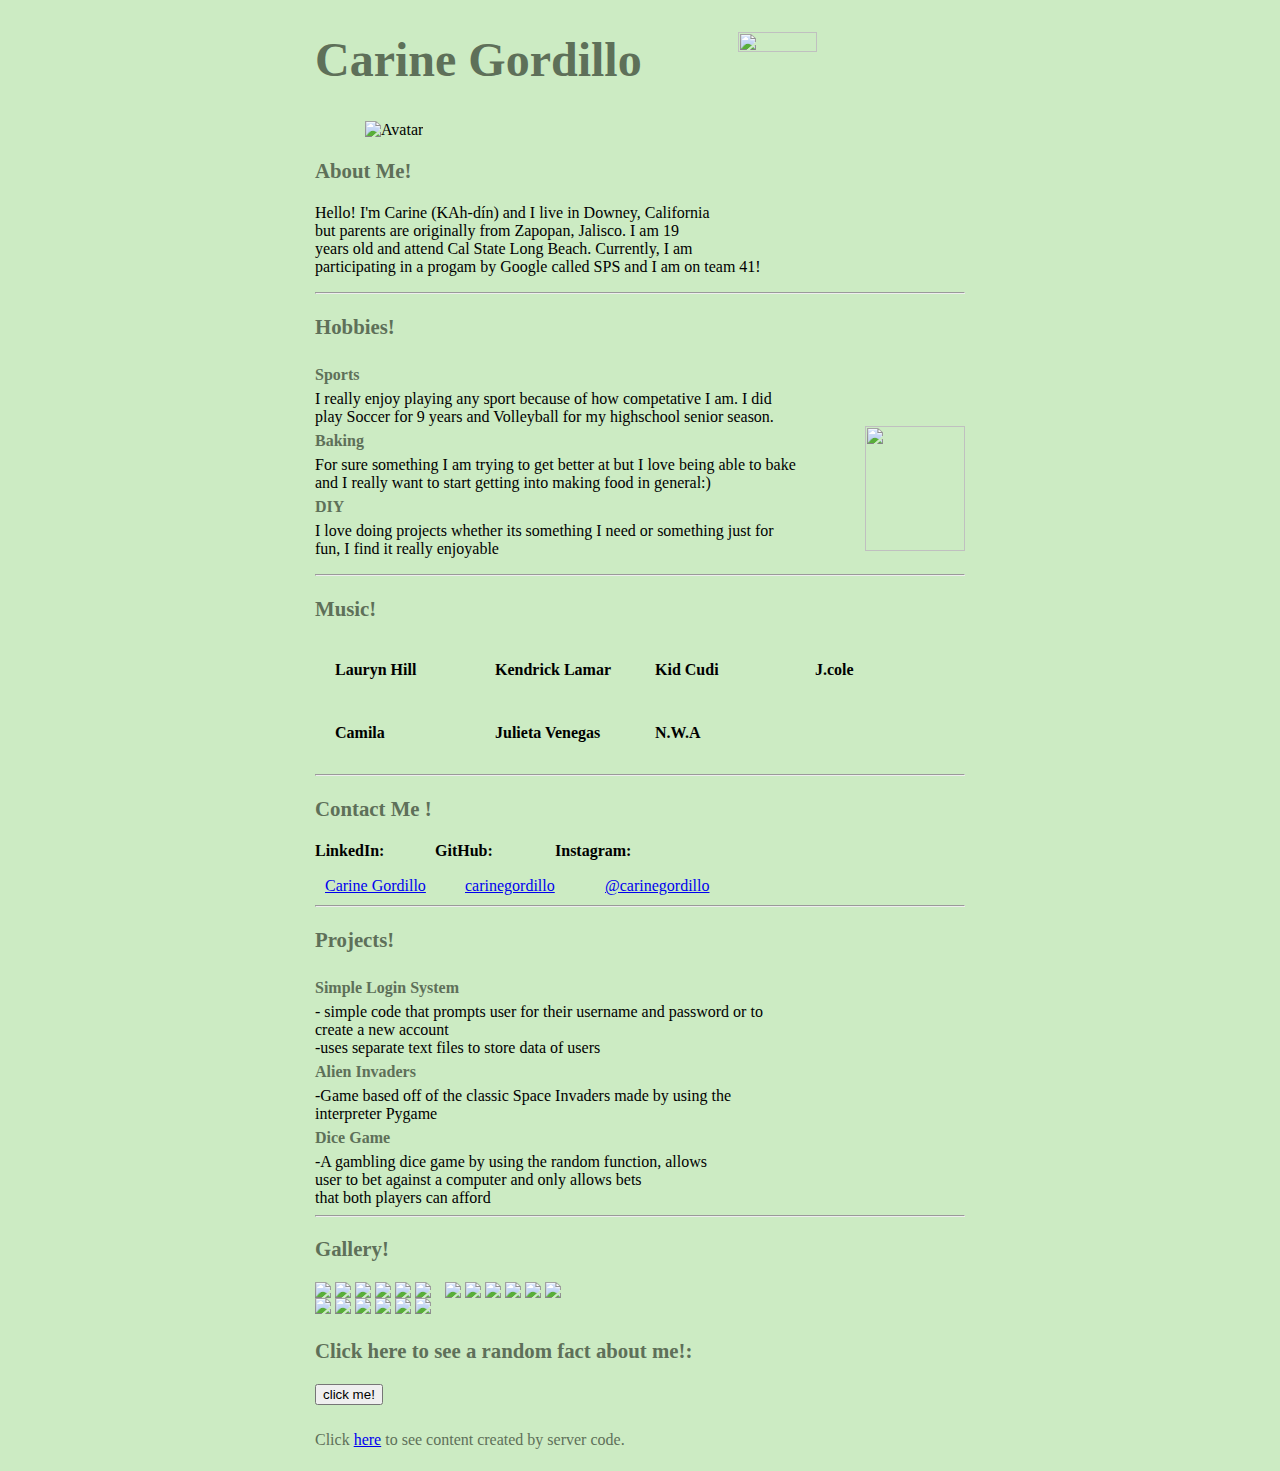
==== portfolio/src/main/webapp/index.html @ 70a0554c "made formatting chnages as well as fixed my gallery so all of the photos fit together" ====
<!DOCTYPE html>
<html>
  <body >
  </body>
  <head>
    <meta charset="UTF-8" content="width=device-width, initial-scale=1">
    <title>My Portfolio</title>
    <link rel="stylesheet" href="style.css">
    <script src="script.js"></script>
  </head>

  <body>
    
    <div id="content">
         <div class="plant">
             <img src="/images/plant.png" > 
         </div>
         <h1 class="name">Carine Gordillo</h1> 
         <div class="me">
             <img src="/images/Mainme.jpg" alt="Avatar" >
         </div>
         <h3 class="titles">About Me!</h3>
         <p>Hello! I'm Carine (KAh-dín)  and I live in Downey, California <br>but parents are originally from Zapopan, Jalisco. I am 19 <br>years old and attend 
            Cal State Long Beach. Currently, I am <br> participating in a progam by Google called SPS and I am on team 41! </p>
      <hr>
      <h3 class="titles">Hobbies!</h3>
      <p class="hobbies">
          <b class="subtitles">Sports</b>
          <br > I really enjoy playing any sport because of how competative I am. I did <br> play Soccer for 9 
          years and Volleyball for my highschool senior season.</br>
         <b class="subtitles">Baking<img src="/decor/bluebutterflies.png" width="100" height="125" style="float:right"></b>
         <br>For sure something I am trying to get better at but I love being able to bake <br>and I really want to start getting into making food in general:)</br>
         <b class="subtitles">DIY</b>
         <br>I love doing projects whether its something I need or something just for<br> fun, I find it really enjoyable</br></p>
      <hr>
      <h3 class="titles">Music!</h3>    
        <div class="container">
            <div class="artist">Lauryn Hill</div>
            <div class="artist">Kendrick Lamar</div>
            <div class="artist">Kid Cudi</div>
            <div class="artist">J.cole</div>
            <div class="artist">Camila</div>
            <div class="artist">Julieta Venegas</div>
            <div class="artist">N.W.A</div>
        </div>    
      <hr>
      <h3 class="titles">Contact Me !</h3>
        <div class="contactname">
          <div class="social"> LinkedIn:</div>
          <div class="social"> GitHub:</div>
          <div class="social"> Instagram:</div>
         </div>
         <div class="links">
          <div class="link"><a href="https://www.linkedin.com/in/carine-gordillo-b465361b8/"> Carine Gordillo</a></div>
          <div class="link"><a href="https://github.com/carinegordillo"> carinegordillo</a></div>
          <div class="link"><a href="https://www.instagram.com/carinegordillo"/> @carinegordillo</a></div>
        </div>         
      <hr>
      <h3 class="titles">Projects!</h3>
      <b class="subtitles">Simple Login System</b>
      <br>- simple code that prompts user for their username and password or to <br>create a new account<br>
      -uses separate text files to store data of users</br>
      <b class="subtitles">Alien Invaders</b>
      <br>-Game based off of the classic Space Invaders made by using the <br>interpreter Pygame</br>
      <b class="subtitles">Dice Game</b>
      <br>-A gambling dice game by using the random function, allows<br> user to bet against a computer and only allows bets<br>that both players can afford</br>
      <hr>
      <h3 class="titles">Gallery!</h3>

    <div id="images-wrapper"> 
 
             <img src="/images/cat.jpg" >
             <img src="/images/Mamba.JPG" >
             <img src="/images/Virgencita2.png" >
             <img src="/images/one.JPG" >
             <img src="/images/kitten.png" >
             <img src="/images/ss2.png" >
             <img src="/images2/c.JPG" >
             <img src="/images2/f.JPG" >
              <img src="/images2/g.JPG" >
              <img src="/images2/hike.png" >
              <img src="/images/ss1.png" >
              <img src="/images/two.JPG" >
              <img src="/images/three.JPG" >
              <img src="/images/four.JPG" >
              <img src="/images/fam.JPG" >
              <img src="/images/emilia.JPG" >
              <img src="/images/ninfaball.png" >
              <img src="/images2/e.JPG" >
     </div>
      <h3 class="titles">Click here to see a random fact about me!:</h3>
      <button onclick="addRandomFact()">click me!</button>
      <div id="fact-container"></div>
      <p class="subtitles">Click <a href="/hello">here</a> to see content created by server code.</p>
    </div>
  </body>
</html>
---- portfolio/src/main/webapp/style.css ----
#content {
  margin-left: auto;
  margin-right: auto;
  width: 650px;
}
#fact-container {
  margin-top: 20px;
}
body {
  background-color:#ccebc3;
}
p.artist{
    color:#5e7059;
    line-height:30px;
}

.container{
    display:flex;
    flex-wrap:wrap;
    height:125px;
    width:300;   
}

.artist{
    color:#000000;
    font-weight:bold;
    height:20px;
    margin:20px;
    width: 120px;
}

.titles{
    color:#5e7059;
    font-size:130%;
}

#images-wrapper {    
   line-height: 0;       
    -webkit-column-count: 5;    
    -webkit-column-gap: 0px;    
    -moz-column-count: 5;
    -moz-column-gap: 0px;
     column-count: 5;    
     column-gap: 0px;    
}  
#images-wrapper img {    
   width: 100% !important;    
   height: auto !important;  
}  
#images-wrapper{    
   display:inline-block;    
   margin-right: auto;    
   margin-left: auto;  
}

.plant img{
    float:right;
    height:50%;
    left:50px;
    top:-20px;
    width:35%;
}

.subtitles{
    color:#5e7059;
    line-height:30px;
}

.name{
    color:#5e7059;
    font-family:optima;
    font-size:300%;
}

.me img{
    margin:0px 50px;
    vertical-align:middle;
    width:200px;    
}

.contactname{
    display:flex;
    height:25px;
    flex-wrap:wrap;
    width:120;
}

.social{
    color:#000000;
    font-weight:bold;
    height:25px;
    left:-5px;
    width: 120px;
}

.link{
    height:0px;
    margin:10px;
    width: 120px;
}

.links{
    display:flex;
    flex-wrap:wrap;
    height:30px;
    width:120;
}
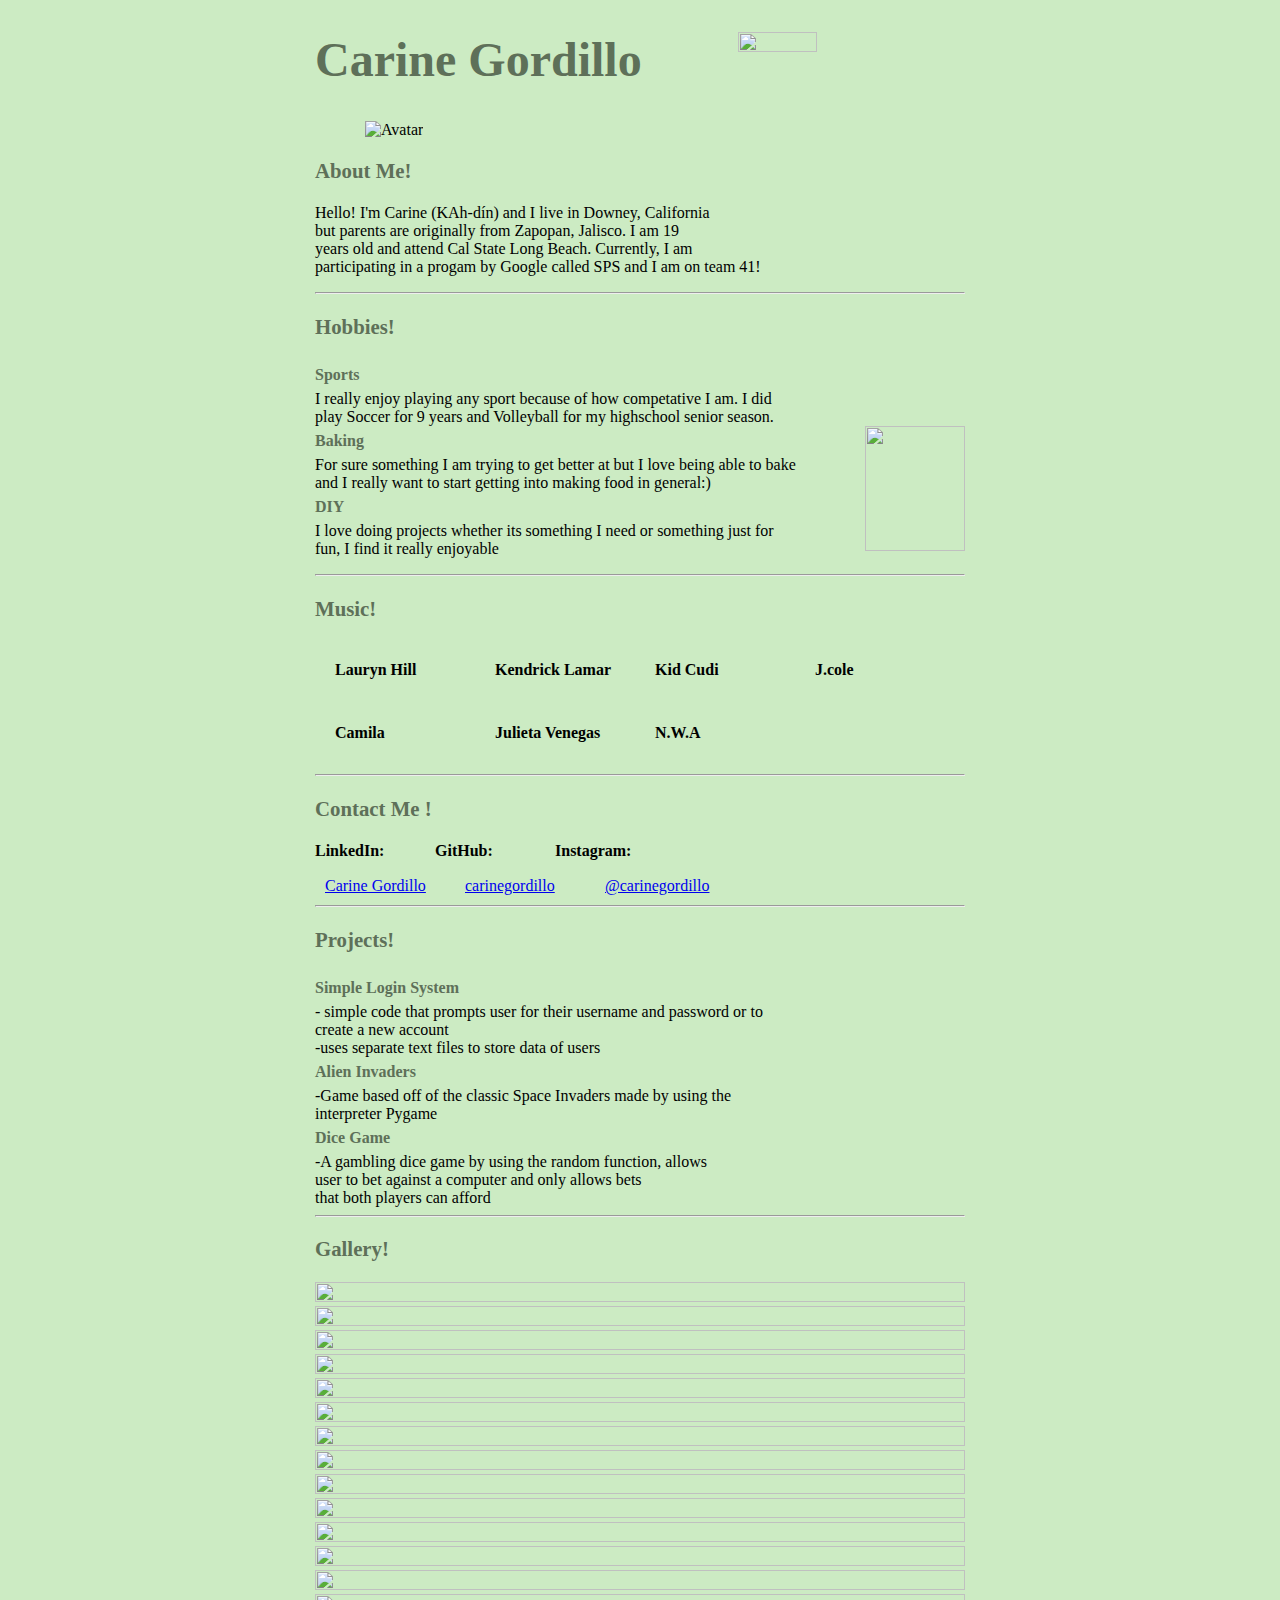
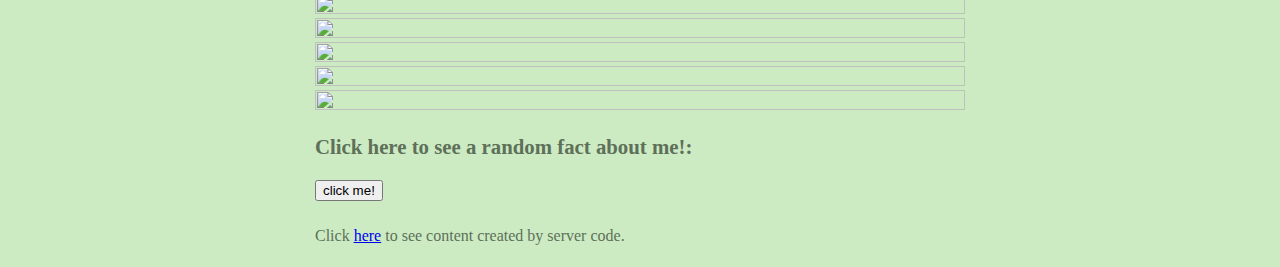
==== commit 64c2657e: "Created my first sirvelet called MyFirstServlet under my portfolio's Java file" ====
--- a/portfolio/src/main/webapp/index.html
+++ b/portfolio/src/main/webapp/index.html
@@ -91,7 +91,7 @@
       <h3 class="titles">Click here to see a random fact about me!:</h3>
       <button onclick="addRandomFact()">click me!</button>
       <div id="fact-container"></div>
-      <p class="subtitles">Click <a href="/hello">here</a> to see content created by server code.</p>
+      <p class="subtitles">Click <a href="/Hello World">here</a> to see content created by server code.</p>
     </div>
   </body>
 </html>
--- a/portfolio/src/main/webapp/style.css
+++ b/portfolio/src/main/webapp/style.css
@@ -7,10 +7,10 @@
   margin-top: 20px;
 }
 body {
-  background-color:#ccebc3;
+  background-color: #ccebc3;
 }
 p.artist{
-    color:#5e7059;
+    color: #5e7059;
     line-height:30px;
 }
 
@@ -22,7 +22,7 @@
 }
 
 .artist{
-    color:#000000;
+    color: #000000;
     font-weight:bold;
     height:20px;
     margin:20px;
@@ -30,25 +30,26 @@
 }
 
 .titles{
-    color:#5e7059;
+    color: #5e7059;
     font-size:130%;
 }
 
 #images-wrapper {    
-   line-height: 0;       
-    -webkit-column-count: 5;    
-    -webkit-column-gap: 0px;    
-    -moz-column-count: 5;
+   line-height: 0;      
+   -moz-column-count: 4; 
     -moz-column-gap: 0px;
      column-count: 5;    
-     column-gap: 0px;    
+     column-gap: 5px;  
+    -webkit-column-count: 5;    
+    -webkit-column-gap: 0px;      
 }  
 #images-wrapper img {    
+   height: 50% !important; 
    width: 100% !important;    
-   height: auto !important;  
+ 
 }  
-#images-wrapper{    
-   display:inline-block;    
+#images-wrapper{ 
+    display:inline;   
    margin-right: auto;    
    margin-left: auto;  
 }
@@ -62,12 +63,12 @@
 }
 
 .subtitles{
-    color:#5e7059;
+    color: #5e7059;
     line-height:30px;
 }
 
 .name{
-    color:#5e7059;
+    color: #5e7059;
     font-family:optima;
     font-size:300%;
 }
@@ -86,7 +87,7 @@
 }
 
 .social{
-    color:#000000;
+    color: #000000;
     font-weight:bold;
     height:25px;
     left:-5px;
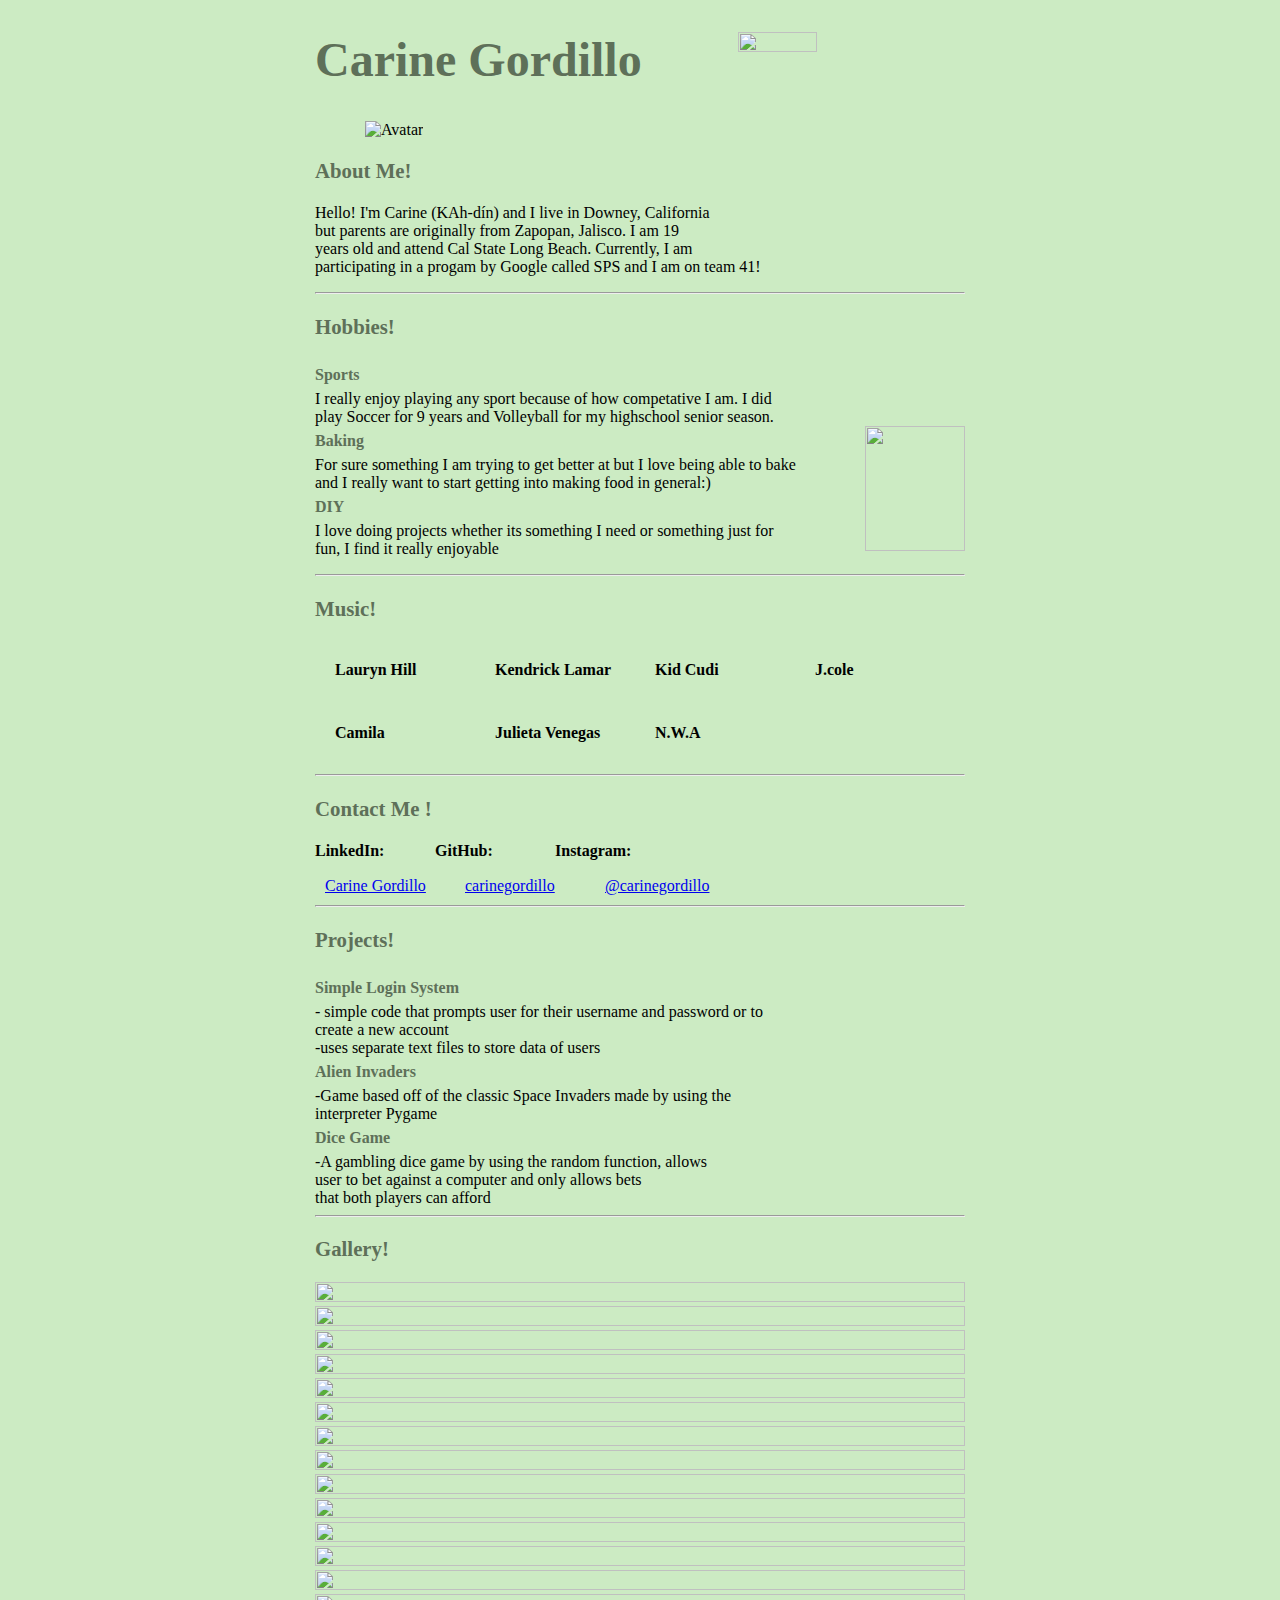
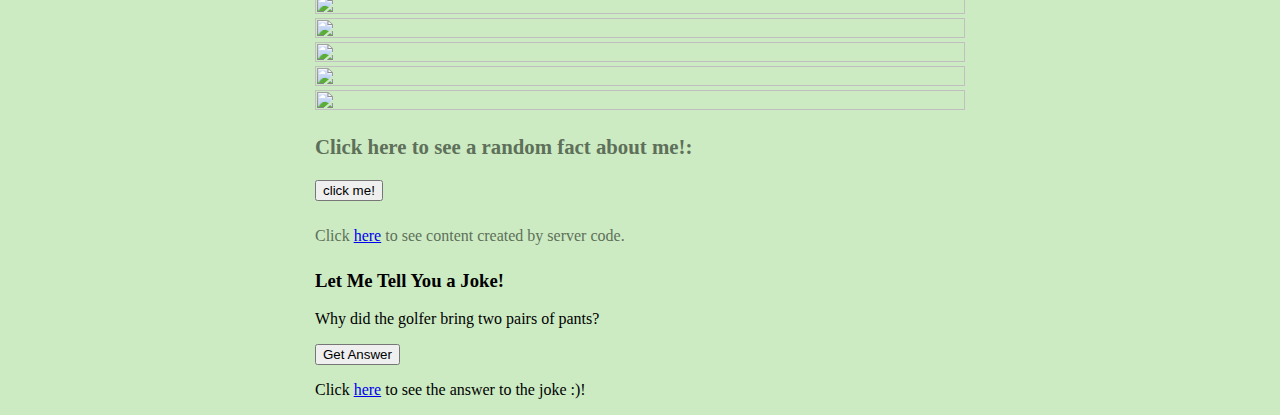
==== commit 4a5b6477: "Finishd Fetch function, see answer to joke by clicking 'here' button does not work but also did not " ====
--- a/portfolio/src/main/webapp/index.html
+++ b/portfolio/src/main/webapp/index.html
@@ -8,9 +8,7 @@
     <link rel="stylesheet" href="style.css">
     <script src="script.js"></script>
   </head>
-
   <body>
-    
     <div id="content">
          <div class="plant">
              <img src="/images/plant.png" > 
@@ -66,9 +64,7 @@
       <br>-A gambling dice game by using the random function, allows<br> user to bet against a computer and only allows bets<br>that both players can afford</br>
       <hr>
       <h3 class="titles">Gallery!</h3>
-
     <div id="images-wrapper"> 
- 
              <img src="/images/cat.jpg" >
              <img src="/images/Mamba.JPG" >
              <img src="/images/Virgencita2.png" >
@@ -91,7 +87,12 @@
       <h3 class="titles">Click here to see a random fact about me!:</h3>
       <button onclick="addRandomFact()">click me!</button>
       <div id="fact-container"></div>
-      <p class="subtitles">Click <a href="/Hello World">here</a> to see content created by server code.</p>
+      <p class="subtitles">Click <a href="/Hello_World">here</a> to see content created by server code.</p>
+    <h3>Let Me Tell You a Joke!</h3>
+    <p>Why did the golfer bring two pairs of pants?</p>
+    <button onclick="showJokeAnswer()">Get Answer</button>
+    <div id="golf-joke"></div>
+    <p>Click <a href="/Golf-Joke">here</a> to see the answer to the joke :)!</p>
     </div>
   </body>
 </html>
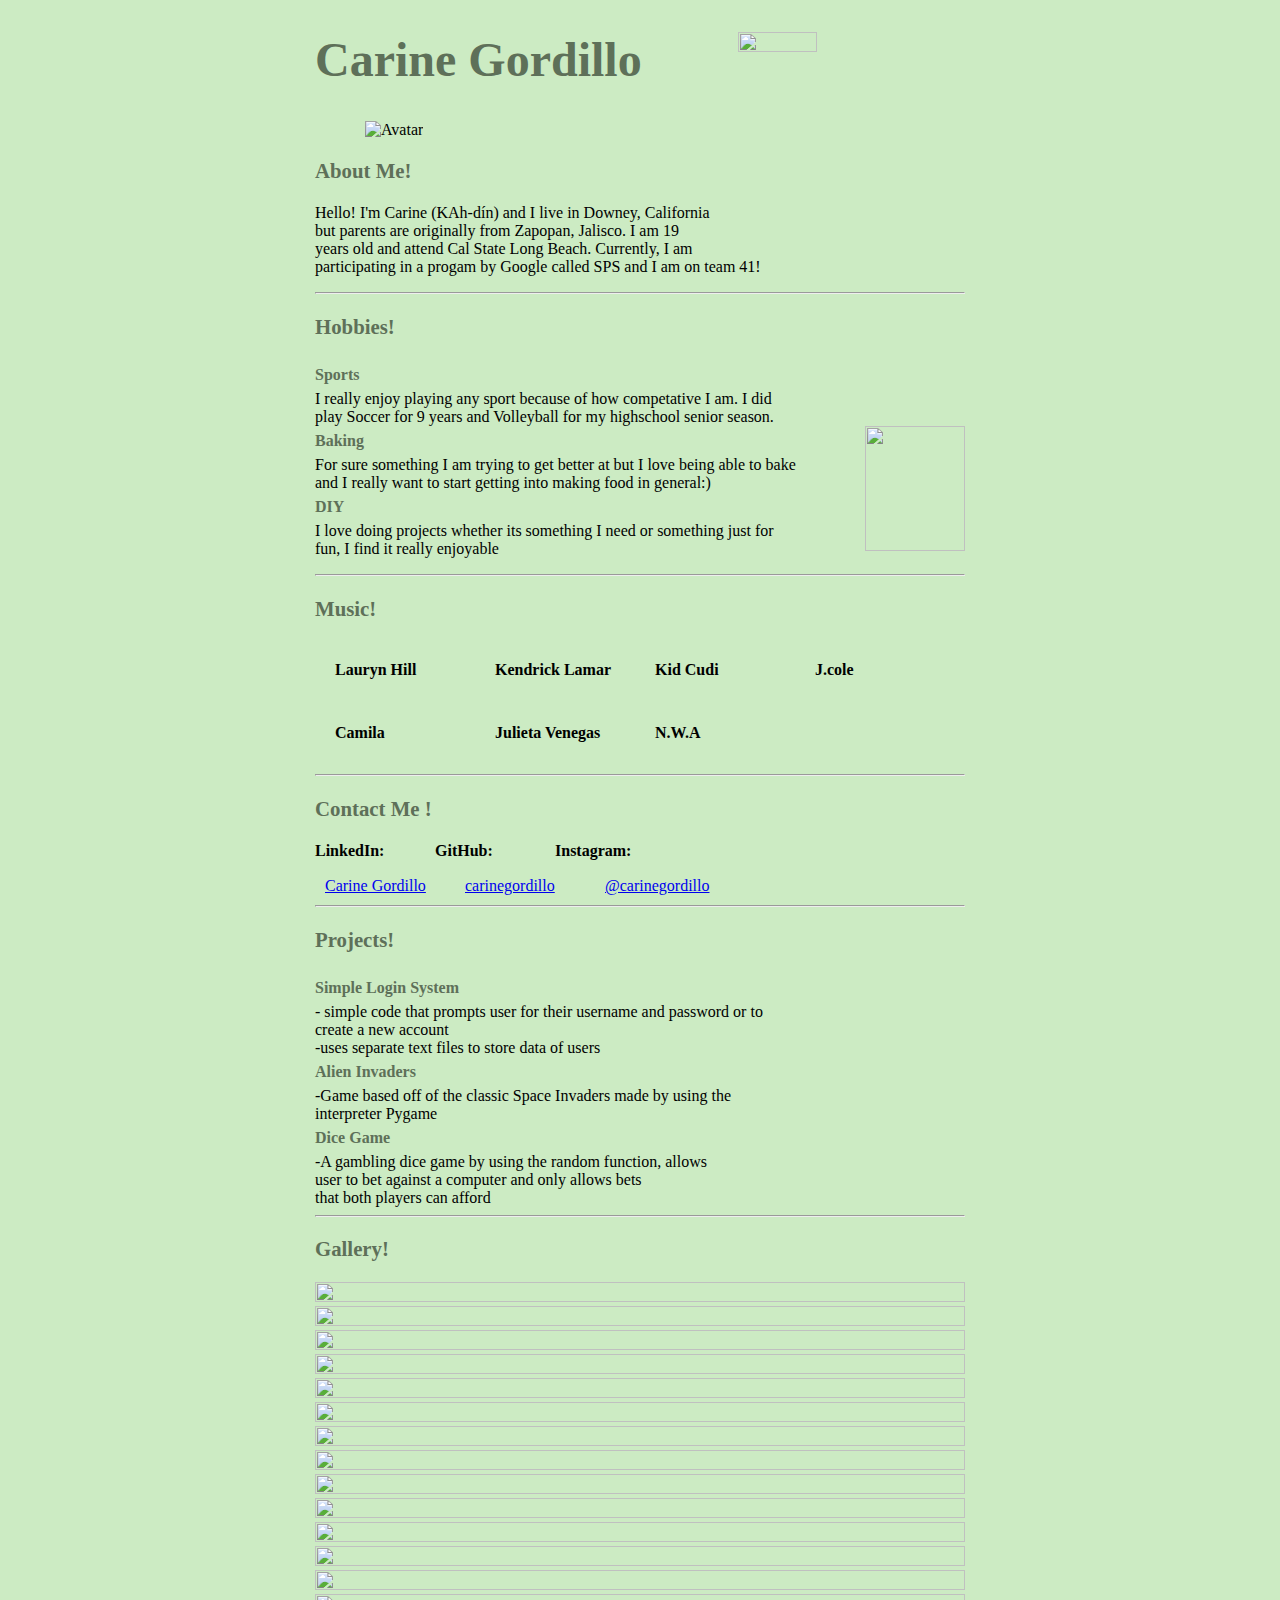
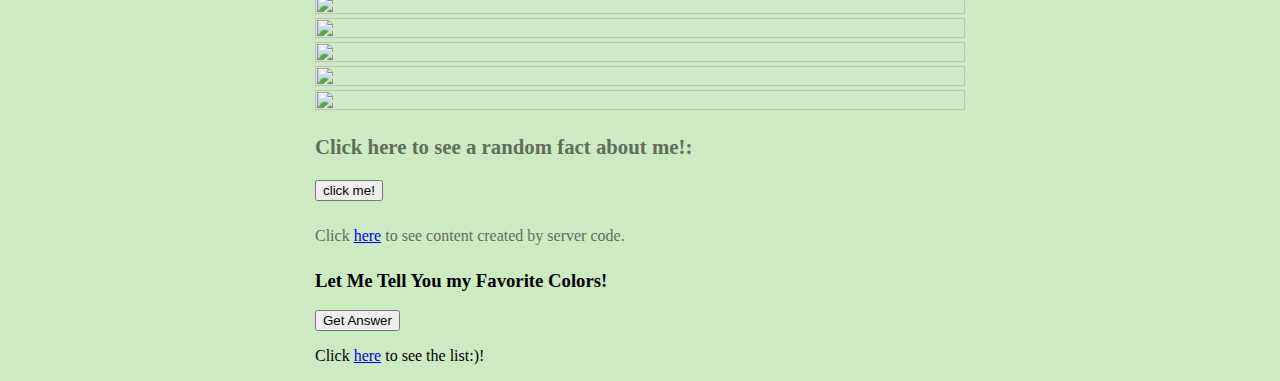
==== commit 1bf69eca: "Finsihed the JSON data format to show my favorite colors in an array" ====
--- a/portfolio/src/main/webapp/index.html
+++ b/portfolio/src/main/webapp/index.html
@@ -88,11 +88,9 @@
       <button onclick="addRandomFact()">click me!</button>
       <div id="fact-container"></div>
       <p class="subtitles">Click <a href="/Hello_World">here</a> to see content created by server code.</p>
-    <h3>Let Me Tell You a Joke!</h3>
-    <p>Why did the golfer bring two pairs of pants?</p>
-    <button onclick="showJokeAnswer()">Get Answer</button>
-    <div id="golf-joke"></div>
-    <p>Click <a href="/Golf-Joke">here</a> to see the answer to the joke :)!</p>
+    <h3>Let Me Tell You my Favorite Colors!</h3>
+    <button onclick="showFavoriteColors()">Get Answer</button>
+    <p>Click <a href="/Favorite-Colors">here</a> to see the list:)!</p>
     </div>
   </body>
 </html>
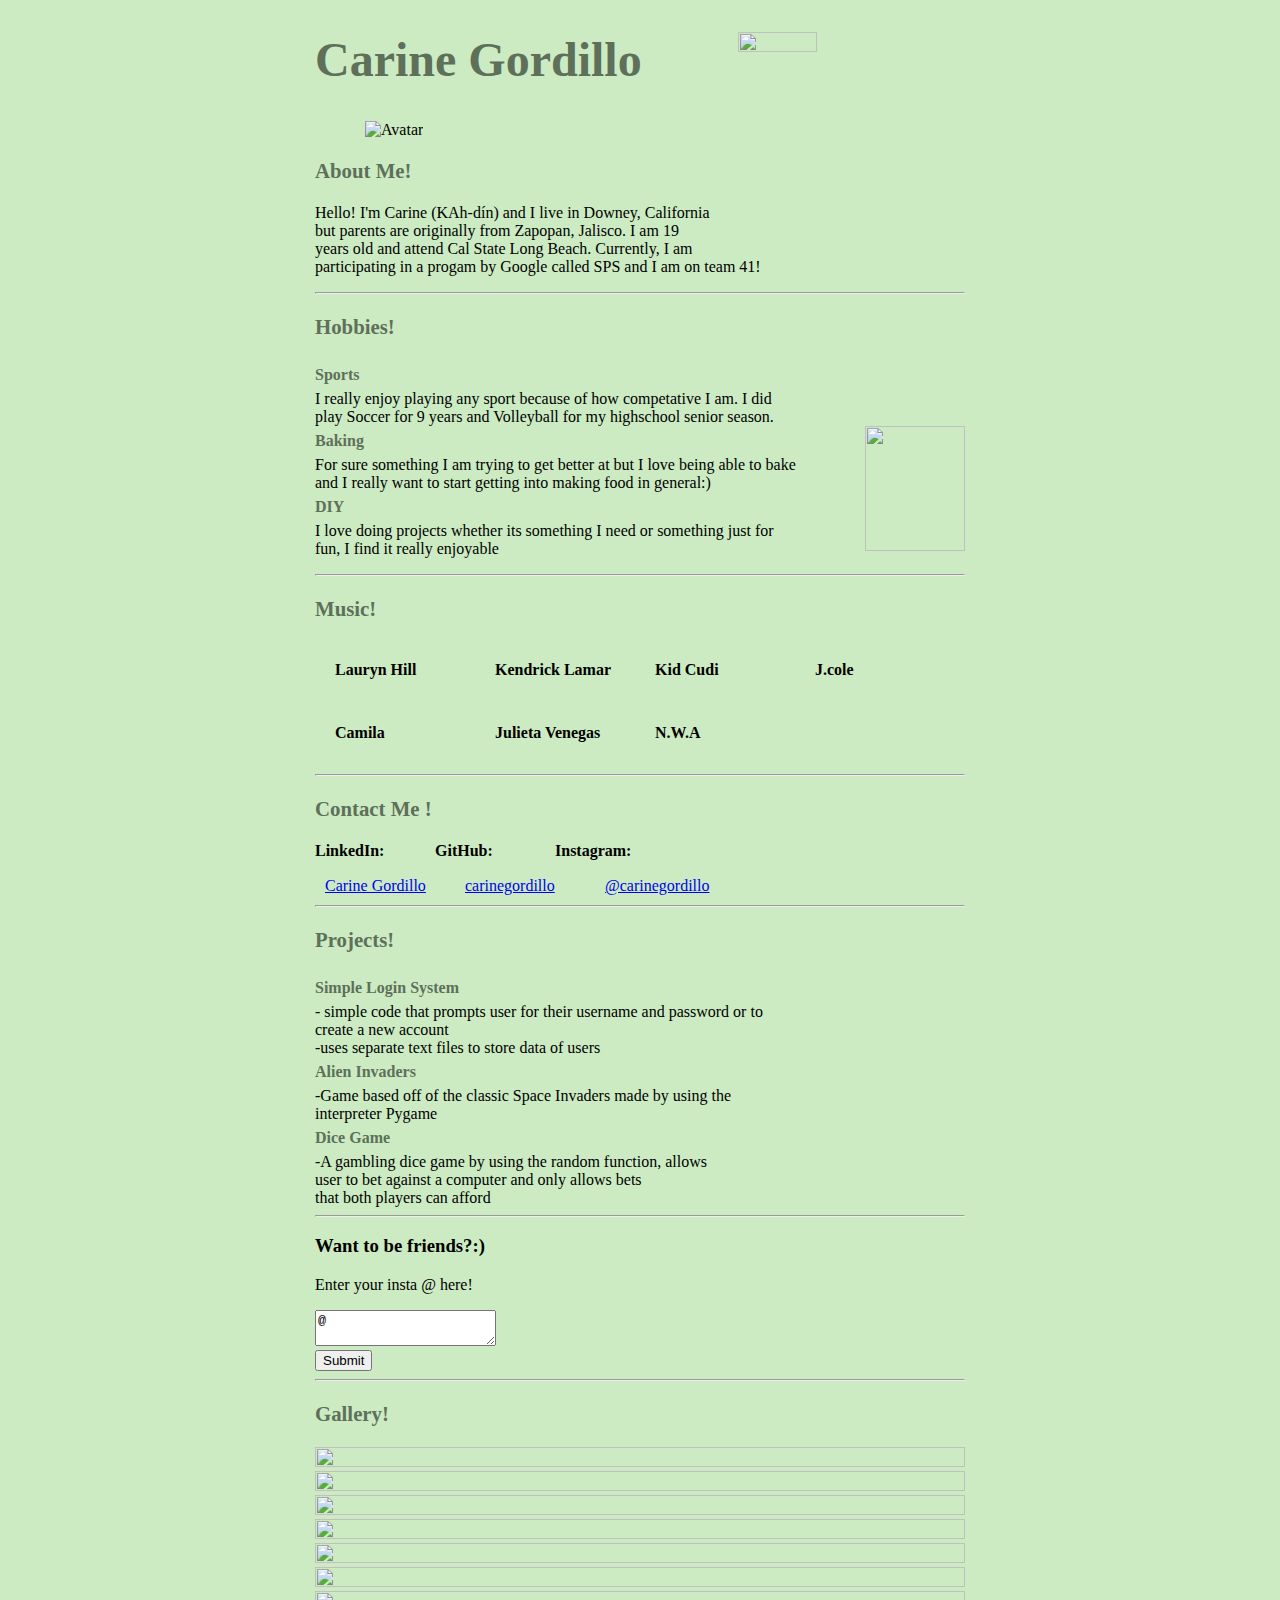
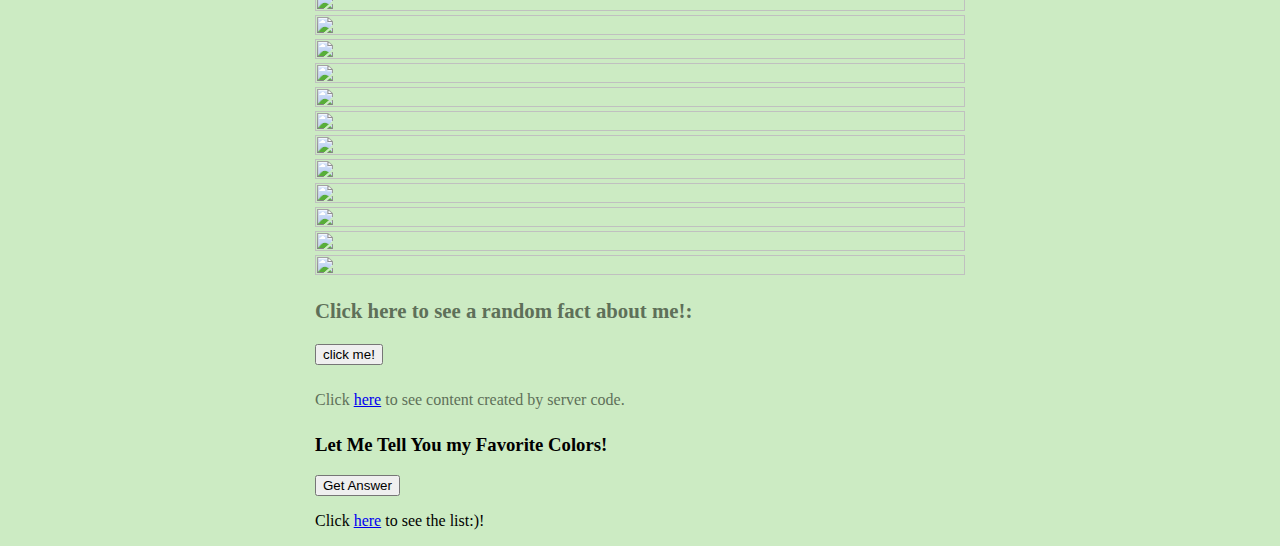
==== commit f27eafda: "Created a form usuing a post request that asks for user instagram @" ====
--- a/portfolio/src/main/webapp/index.html
+++ b/portfolio/src/main/webapp/index.html
@@ -63,6 +63,14 @@
       <b class="subtitles">Dice Game</b>
       <br>-A gambling dice game by using the random function, allows<br> user to bet against a computer and only allows bets<br>that both players can afford</br>
       <hr>
+      <form action="get-insta"method="POST">
+        <h3>Want to be friends?:)</h3>
+        <p>Enter your insta @ here!</p>        
+         <textarea name="text-input">@</textarea>         
+         <br/>
+         <input type="submit" />
+        </form>
+        <hr>
       <h3 class="titles">Gallery!</h3>
     <div id="images-wrapper"> 
              <img src="/images/cat.jpg" >
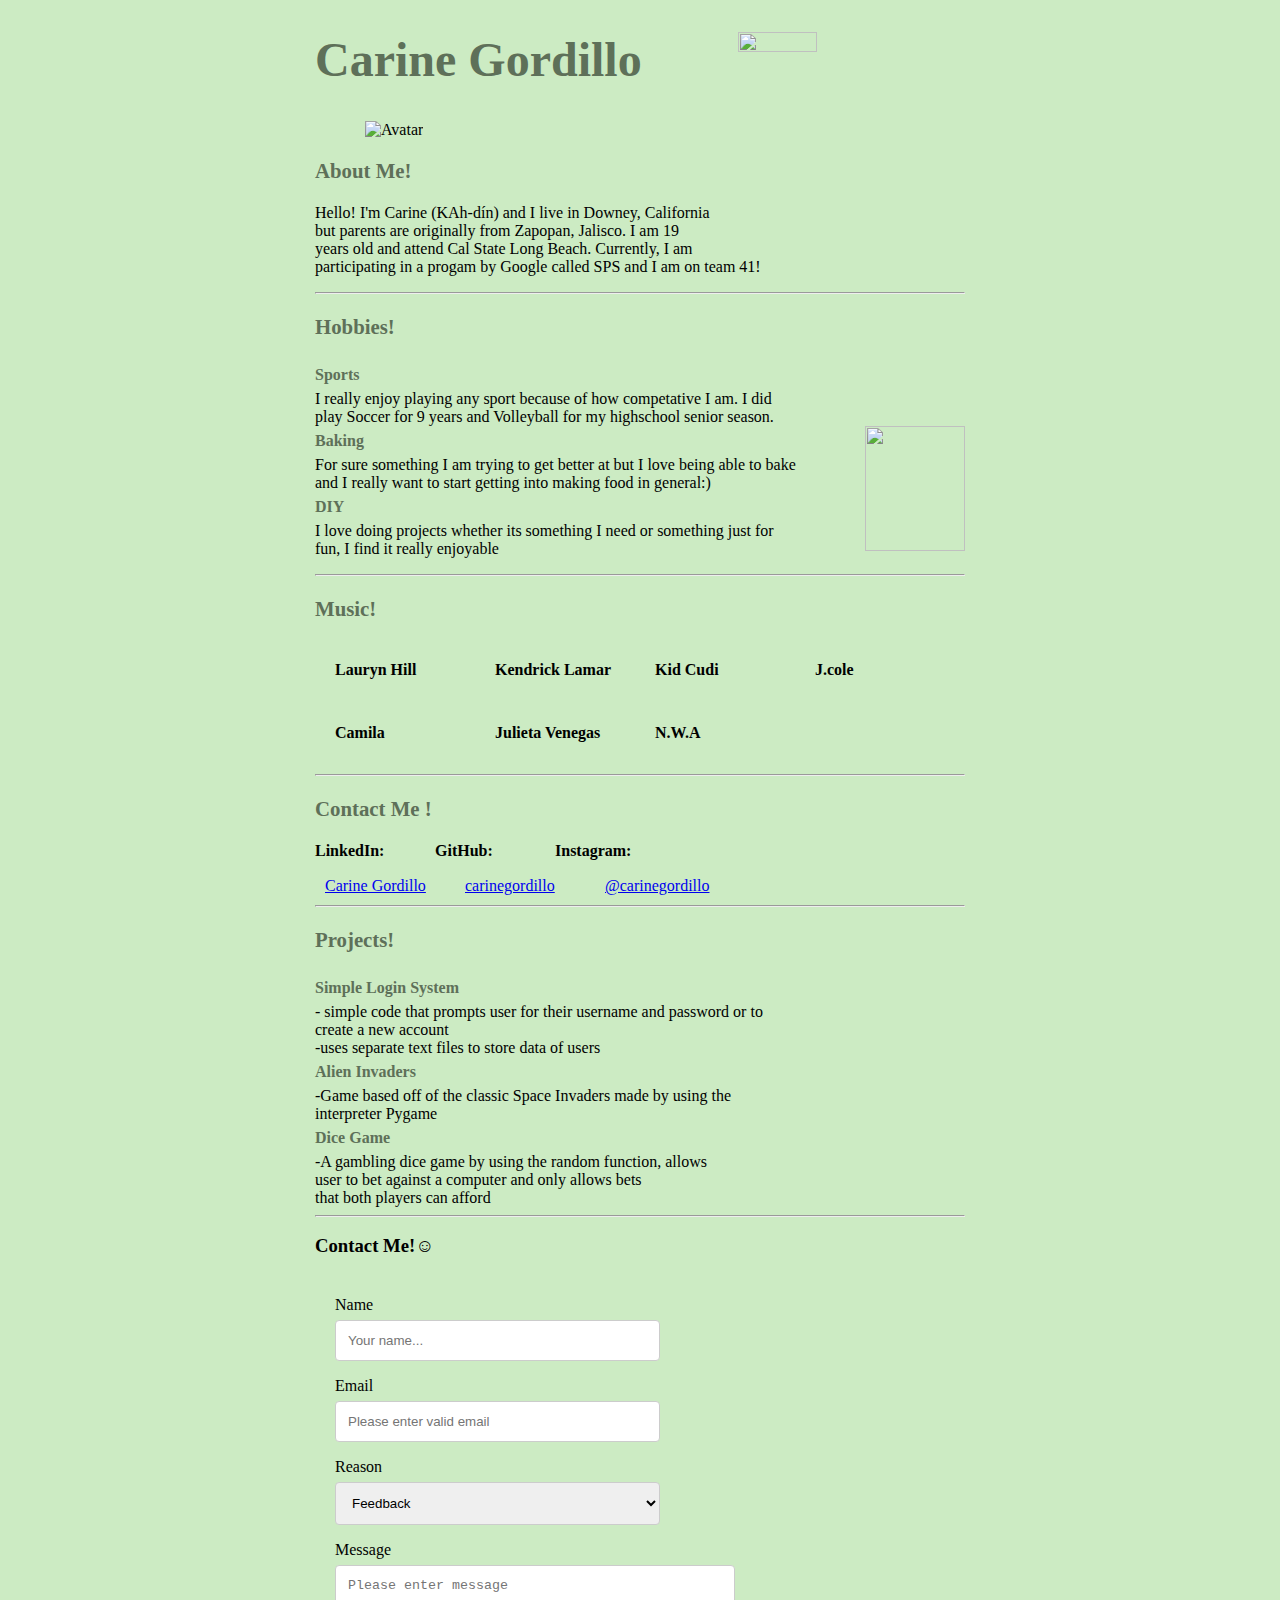
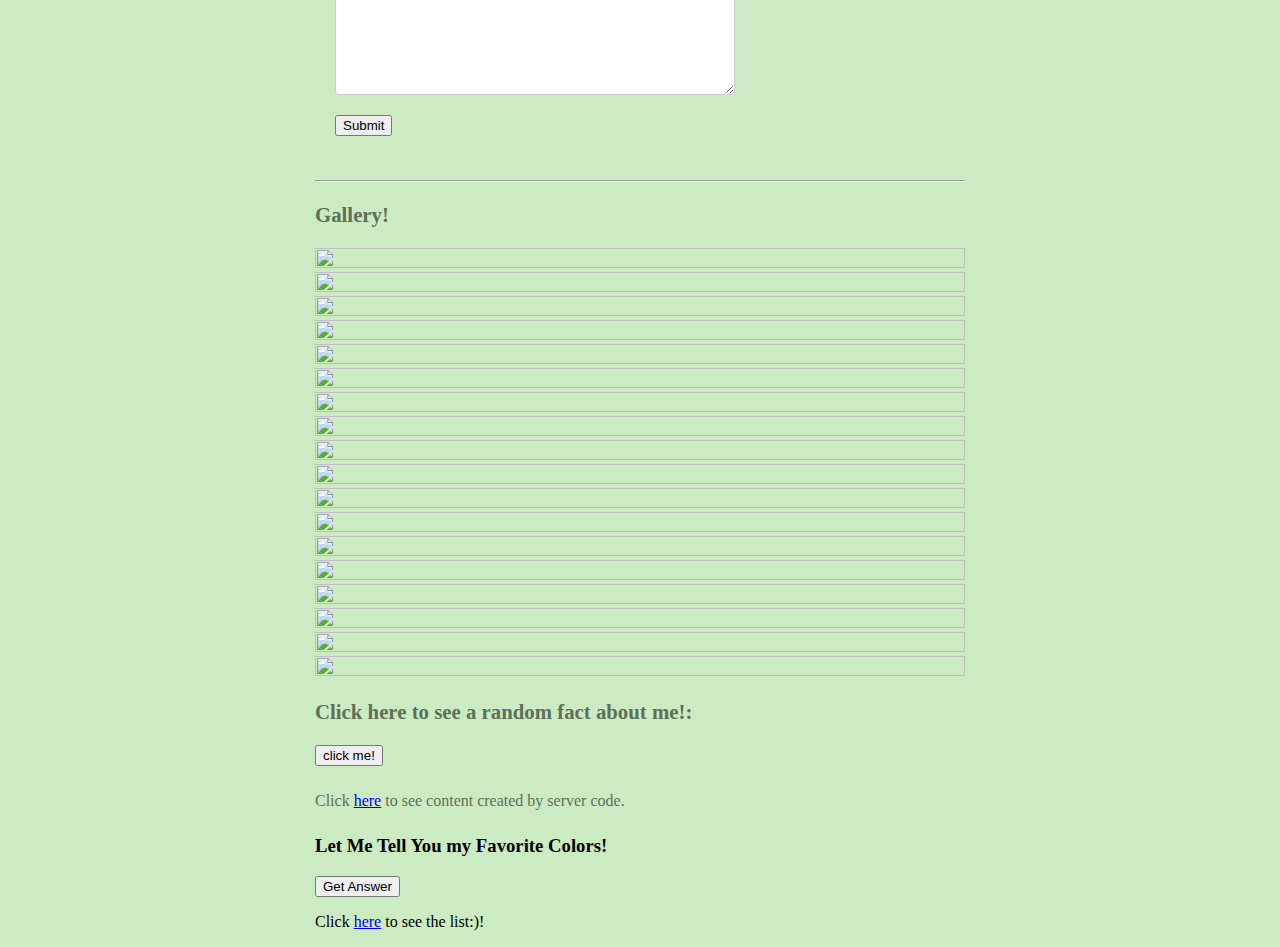
==== commit af07355b: "created a contact me form that will also keep information in my datastore" ====
--- a/portfolio/src/main/webapp/index.html
+++ b/portfolio/src/main/webapp/index.html
@@ -63,13 +63,33 @@
       <b class="subtitles">Dice Game</b>
       <br>-A gambling dice game by using the random function, allows<br> user to bet against a computer and only allows bets<br>that both players can afford</br>
       <hr>
-      <form action="get-insta"method="POST">
-        <h3>Want to be friends?:)</h3>
-        <p>Enter your insta @ here!</p>        
-         <textarea name="text-input">@</textarea>         
+      <body onload="loadTasks()">
+      <form action="/get-info"method="POST">
+        <h3>Contact Me!☺</h3> 
+      <div class=row>
+          <div class=column>
+        <label for="name"> Name </label>
+        <input type="text" name="name" placeholder="Your name...">
+        <label for="email"> Email </label>
+        <input type="text" name="email" placeholder="Please enter valid email"> 
+        <label for="reason"> Reason </label>
+         <select id="reason" name="reason">
+             <option value = "feedback">Feedback</option>
+             <option value = "comment">Comment</option>
+             <option value = "career inquiry">Career inquiry </option>
+             <option value = "friend inquiry">Friend inquiry</option>
+        </select>
+        <label for="message"> Message </label>
+
+         <textarea type="text" class="bigmessage"id="message" name="message" placeholder="Please enter message"></textarea>  
          <br/>
          <input type="submit" />
         </form>
+        <ul id="task-info"></ul>
+        </body>
+        </div>
+    </div>
+
         <hr>
       <h3 class="titles">Gallery!</h3>
     <div id="images-wrapper"> 
--- a/portfolio/src/main/webapp/style.css
+++ b/portfolio/src/main/webapp/style.css
@@ -32,6 +32,10 @@
 .titles{
     color: #5e7059;
     font-size:130%;
+}
+.bigmessage{
+    height:130px;
+    width:400px;
 }
 
 #images-wrapper {    
@@ -81,8 +85,8 @@
 
 .contactname{
     display:flex;
+    flex-wrap:wrap;
     height:25px;
-    flex-wrap:wrap;
     width:120;
 }
 
@@ -105,4 +109,28 @@
     flex-wrap:wrap;
     height:30px;
     width:120;
+}
+
+.row:after {
+  clear: both;
+  content: "";
+  display: table;
+}
+
+.column {
+  float: center;
+  margin-top: 6px;
+  padding: 20px;
+  width: 50%;
+}
+
+input[type=text], select, textarea {
+  border-radius: 4px; 
+  border: 1px solid #ccc;  
+  box-sizing: border-box;
+  margin-top: 6px; 
+  margin-bottom: 16px;
+  padding: 12px; 
+  resize: vertical;
+  width: 100%; 
 }